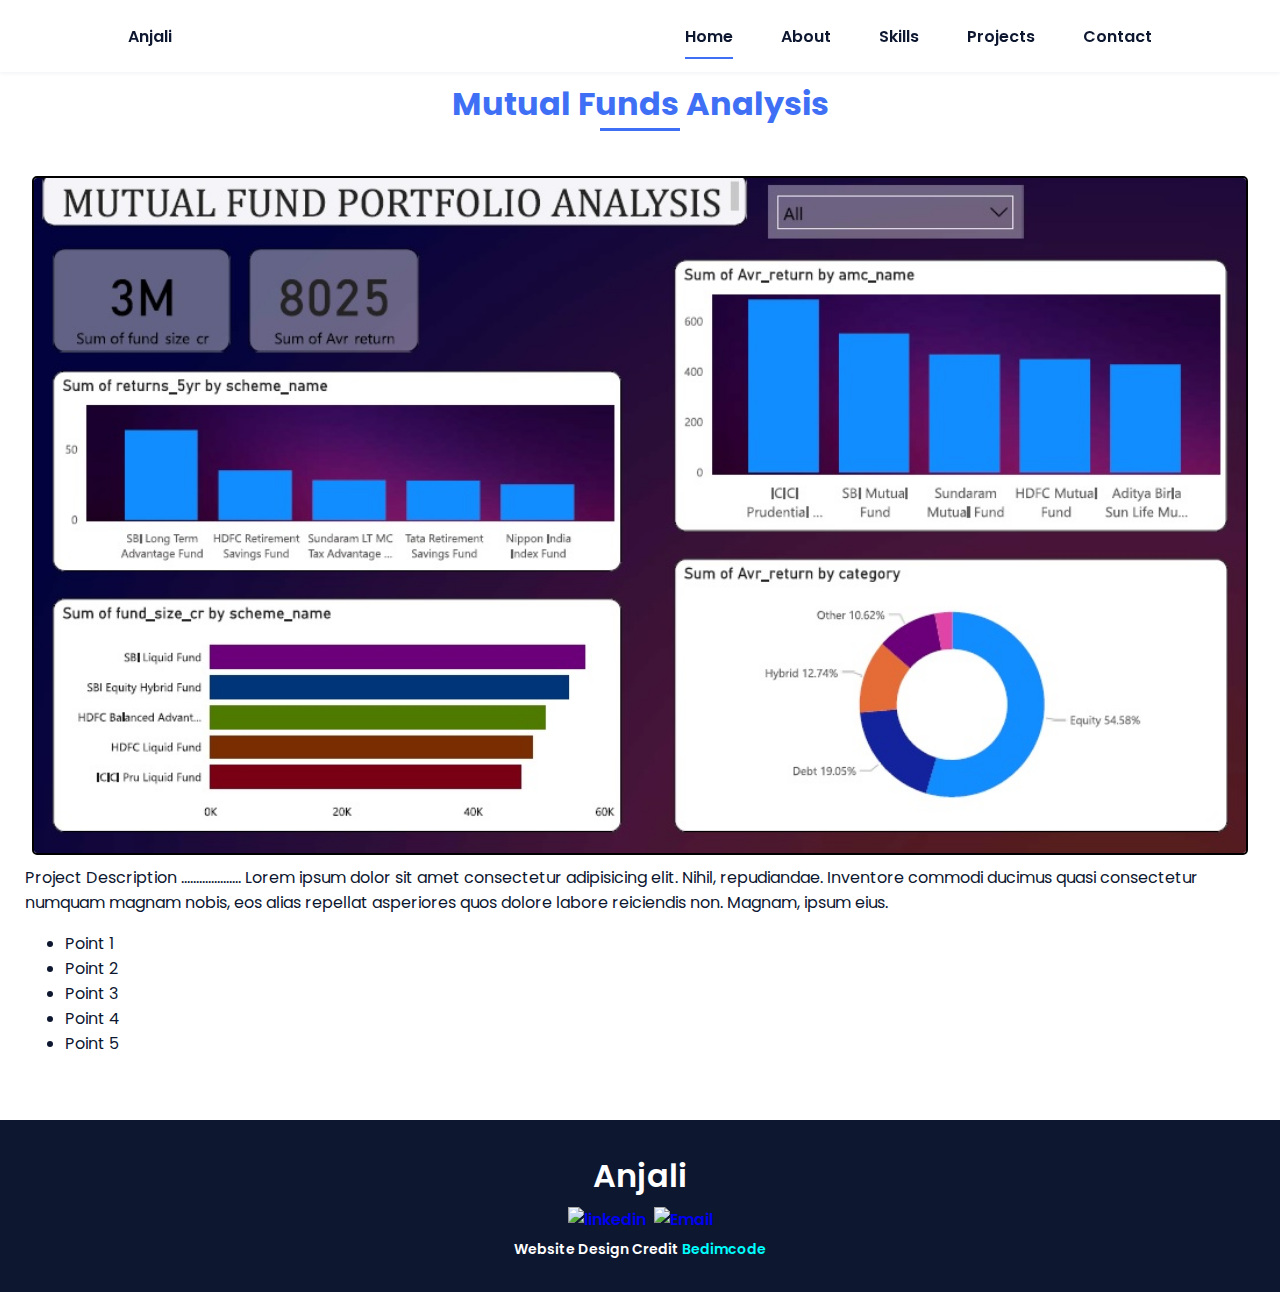
==== project/mutual-funds.html @ 1f5aa416 "Merge pull request #2 from rajat-jkg/enhance" ====
<!DOCTYPE html>
<html lang="en">
    <head>
        <meta charset="UTF-8">
        <meta name="viewport" content="width=device-width, initial-scale=1.0">
        <meta name="description" content="I am an Engineering Student, currently studying at Raj Kumar Goel Institute of Technology. I am skilled at Python, SQL and PwerBI. I am aspiring for job as a Data Analyst.">
        <meta property="og:image" content="assets/img/about.png">
        <link rel="stylesheet" href="../assets/css/styles.css">

        <!-- =====BOX ICONS===== -->
        <link href='https://cdn.jsdelivr.net/npm/boxicons@2.0.5/css/boxicons.min.css' rel='stylesheet'>

        <title>Mutual Funds Analysis</title>
    </head>
    <body>
        <header class="l-header">
            <nav class="nav bd-grid">
                <div>
                    <a href="https://anjali-gupta.me" class="nav__logo">Anjali</a>
                </div>

                <div class="nav__menu" id="nav-menu">
                    <ul class="nav__list">
                        <li class="nav__item"><a href="../#home" class="nav__link active">Home</a></li>
                        <li class="nav__item"><a href="../#about" class="nav__link">About</a></li>
                        <li class="nav__item"><a href="../#skills" class="nav__link">Skills</a></li>
                        <li class="nav__item"><a href="../#work" class="nav__link">Projects</a></li>
                        <li class="nav__item"><a href="../#contact" class="nav__link">Contact</a></li>
                    </ul>
                </div>

                <div class="nav__toggle" id="nav-toggle">
                    <i class='bx bx-menu'></i>
                </div>
            </nav>
        </header>

        <section class="section">
            <h2 class="section-title" >Mutual Funds Analysis</h2>
            <img src="project-reports/mutual-funds.jpg" alt="Mutual Funds Report" class="report_image">
            <div class="Project_Description">
                <p class="description__text">Project Description ....................
                    Lorem ipsum dolor sit amet consectetur adipisicing elit. Nihil, repudiandae. Inventore commodi ducimus quasi consectetur numquam magnam nobis, eos alias repellat asperiores quos dolore labore reiciendis non. Magnam, ipsum eius.
                </p>
                <ol class="description_list">
                    <li>Point 1</li>
                    <li>Point 2</li>
                    <li>Point 3</li>
                    <li>Point 4</li>
                    <li>Point 5</li>
                </ol>
            </div>

        </section>



        <footer class="footer">
            
            <p class="footer__title">Anjali</p>
            <div class="contact-icon-container" id="contact">
                <a href="https://www.linkedin.com/in/anjali-gupta-998019255/"><img src="../assets/img/linkedIn-icon.png" alt="linkedin" class="contact-icon"></a>
                <a href="mailto:guptaanjali2730@gmail.com"><img src="../assets/img/gmail-icon.png" alt="Email" class="contact-icon"></a>
            </div>
            <p class="footer__copy">Website Design Credit <a href="https://github.com/bedimcode" style="color: aqua;">Bedimcode</p>
        </footer>

        <!--===== SCROLL REVEAL =====-->
        <script src="https://unpkg.com/scrollreveal"></script>

        <!--===== MAIN JS =====-->
        <script src="../assets/js/main.js"></script>
    </body>
</html>
---- assets/css/styles.css ----
/*===== GOOGLE FONTS =====*/
@import url("https://fonts.googleapis.com/css2?family=Poppins:wght@400;600;700&display=swap");
/*===== VARIABLES CSS =====*/
:root {
  --header-height: 3rem;
  --font-semi: 600;
  /*===== Colores =====*/
  /*Purple 260 - Red 355 - Blue 224 - Pink 340*/
  /* HSL color mode */
  --hue-color: 224;
  --first-color: hsl(var(--hue-color), 89%, 60%);
  --second-color: hsl(var(--hue-color), 56%, 12%);
  /*===== Fuente y tipografia =====*/
  --body-font: 'Poppins', sans-serif;
  --big-font-size: 2rem;
  --h2-font-size: 1.25rem;
  --normal-font-size: .938rem;
  --smaller-font-size: .75rem;
  /*===== Margenes =====*/
  --mb-2: 1rem;
  --mb-4: 2rem;
  --mb-5: 2.5rem;
  --mb-6: 3rem;
  /*===== z index =====*/
  --z-back: -10;
  --z-fixed: 100;
}

@media screen and (min-width: 968px) {
  :root {
    --big-font-size: 3.5rem;
    --h2-font-size: 2rem;
    --normal-font-size: 1rem;
    --smaller-font-size: .875rem;
  }
}

/*===== BASE =====*/
*, ::before, ::after {
  box-sizing: border-box;
}

html {
  scroll-behavior: smooth;
}

body {
  margin: var(--header-height) 0 0 0;
  font-family: var(--body-font);
  font-size: var(--normal-font-size);
  color: var(--second-color);
}

h1, h2, p {
  margin: 0;
}

ul {
  margin: 0;
  padding: 0;
  list-style: none;
}

a {
  text-decoration: none;
}

img {
  max-width: 100%;
  height: auto;
  display: block;
}

/*===== CLASS CSS ===== */
.section-title {
  position: relative;
  font-size: var(--h2-font-size);
  color: var(--first-color);
  margin-top: var(--mb-2);
  margin-bottom: var(--mb-4);
  text-align: center;
}

.section-title::after {
  position: absolute;
  content: '';
  width: 64px;
  height: 0.18rem;
  left: 0;
  right: 0;
  margin: auto;
  top: 2rem;
  background-color: var(--first-color);
}

.section {
  padding-top: 3rem;
  padding-bottom: 2rem;
}

/*===== LAYOUT =====*/
.bd-grid {
  max-width: 1024px;
  display: grid;
  margin-left: var(--mb-2);
  margin-right: var(--mb-2);
}

.l-header {
  width: 100%;
  position: fixed;
  top: 0;
  left: 0;
  z-index: var(--z-fixed);
  background-color: #fff;
  box-shadow: 0 1px 4px rgba(146, 161, 176, 0.15);
}

/*===== NAV =====*/
.nav {
  height: var(--header-height);
  display: flex;
  justify-content: space-between;
  align-items: center;
  font-weight: var(--font-semi);
}

@media screen and (max-width: 767px) {
  .nav__menu {
    position: fixed;
    top: var(--header-height);
    right: -100%;
    width: 80%;
    height: 100%;
    padding: 2rem;
    background-color: var(--second-color);
    transition: .5s;
  }
}

.nav__item {
  margin-bottom: var(--mb-4);
}

.nav__link {
  position: relative;
  color: #fff;
}

.nav__link:hover {
  position: relative;
}

.nav__link:hover::after {
  position: absolute;
  content: '';
  width: 100%;
  height: 0.18rem;
  left: 0;
  top: 2rem;
  background-color: var(--first-color);
}

.nav__logo {
  color: var(--second-color);
}

.nav__toggle {
  color: var(--second-color);
  font-size: 1.5rem;
  cursor: pointer;
}

/*Active menu*/
.active::after {
  position: absolute;
  content: '';
  width: 100%;
  height: 0.18rem;
  left: 0;
  top: 2rem;
  background-color: var(--first-color);
}

/*=== Show menu ===*/
.show {
  right: 0;
}

/*===== HOME =====*/
.home {
  position: relative;
  row-gap: 5rem;
  padding: 4rem 0 5rem;
}

.home__data {
  align-self: center;
}

.home__title {
  font-size: var(--big-font-size);
  margin-bottom: var(--mb-4);
}

.home__title-color {
  color: var(--first-color);
}

.home__social {
  display: flex;
  flex-direction: column;
}

.home__social-icon {
  width: max-content;
  margin-bottom: var(--mb-2);
  font-size: 1.5rem;
  color: var(--second-color);
}

.home__social-icon:hover {
  color: var(--first-color);
}

.home__img {
  position: absolute;
  right: 0;
  bottom: 0;
  width: 260px;
}

.home__blob {
  fill: var(--first-color);
}

.home__blob-img {
  width: 360px;
}

/*BUTTONS*/
.button {
  display: inline-block;
  background-color: var(--first-color);
  color: #fff;
  padding: .75rem 2.5rem;
  font-weight: var(--font-semi);
  border-radius: .5rem;
  transition: .3s;
}

.button:hover {
  box-shadow: 0px 10px 36px rgba(0, 0, 0, 0.15);
}

/* ===== ABOUT =====*/
.about__container {
  row-gap: 2rem;
  text-align: center;
}

.about__subtitle {
  margin-bottom: var(--mb-2);
}

.about__img {
  justify-self: center;
}

.about__img img {
  width: 200px;
  border-radius: .5rem;
}

/* ===== SKILLS =====*/
.skills__container {
  row-gap: 2rem;
  text-align: center;
}

.skills__subtitle {
  margin-bottom: var(--mb-2);
}

.skills__text {
  margin-bottom: var(--mb-4);
}

.skills__data {
  display: flex;
  justify-content: space-between;
  align-items: center;
  position: relative;
  font-weight: var(--font-semi);
  padding: .5rem 1rem;
  margin-bottom: var(--mb-4);
  border-radius: .5rem;
  box-shadow: 0px 4px 25px rgba(14, 36, 49, 0.15);
}

.skills__icon {
  font-size: 2rem;
  margin-right: var(--mb-2);
  color: var(--first-color);
}

.skills__names {
  display: flex;
  align-items: center;
}

.skills__bar {
  position: absolute;
  left: 0;
  bottom: 0;
  background-color: var(--first-color);
  height: .25rem;
  border-radius: .5rem;
  z-index: var(--z-back);
}

.skills__html {
  width: 95%;
}

.skills__css {
  width: 85%;
}

.skills__js {
  width: 65%;
}

.skills__ux {
  width: 85%;
}

.skills__img {
  border-radius: .5rem;
}

/* ===== WORK =====*/
.work__container {
  row-gap: 2rem;
}

.work__img {
  box-shadow: 0px 4px 25px rgba(14, 36, 49, 0.15);
  border-radius: .5rem;
  overflow: hidden;
}

.work__img img {
  transition: 1s;
}

.work__img img:hover {
  transform: scale(1.1);
}

/* ===== CONTACT =====*/
.contact__input {
  width: 100%;
  font-size: var(--normal-font-size);
  font-weight: var(--font-semi);
  padding: 1rem;
  border-radius: .5rem;
  border: 1.5px solid var(--second-color);
  outline: none;
  margin-bottom: var(--mb-4);
}

.contact__button {
  display: block;
  border: none;
  outline: none;
  font-size: var(--normal-font-size);
  cursor: pointer;
  margin-left: auto;
}

/* ===== FOOTER =====*/
.footer {
  background-color: var(--second-color);
  color: #fff;
  text-align: center;
  font-weight: var(--font-semi);
  padding: 2rem 0;
}

.footer__title {
  font-size: 2rem;
  margin-bottom: 5px;
}

.footer__social {
  margin-bottom: var(--mb-4);
}

.footer__icon {
  font-size: 1.5rem;
  color: #fff;
  margin: 0 var(--mb-2);
}

.footer__copy {
  font-size: var(--smaller-font-size);
}

/* ===== MEDIA QUERIES=====*/
@media screen and (max-width: 320px) {
  .home {
    row-gap: 2rem;
  }
 
  .home__img {
    display: none;
  }
}
@media screen and (max-width: 380px) {

  
  .home__img {
    width: 160px;
  }
}

@media screen and (min-width: 576px) {

  .home {
    padding: 4rem 0 2rem;
  }
  .home__social {
    padding-top: 0;
    padding-bottom: 2.5rem;
    flex-direction: row;
    align-self: flex-end;
  }
  .home__social-icon {
    margin-bottom: 0;
    margin-right: var(--mb-4);
  }
  .home__img {
    width: 300px;
    bottom: 25%;
  }
  .about__container {
    grid-template-columns: repeat(2, 1fr);
    align-items: center;
    text-align: initial;
  }
  .skills__container {
    grid-template-columns: .7fr;
    justify-content: center;
    column-gap: 1rem;
  }
  .work__container {
    grid-template-columns: repeat(2, 1fr);
    column-gap: 2rem;
    padding-top: 2rem;
  }
  .contact__form {
    width: 360px;
    padding-top: 2rem;
  }
  .contact__container {
    justify-items: center;
  }
}

@media screen and (min-width: 768px) {

  body {
    margin: 0;
  }
  .section {
    padding-top: 4rem;
    padding-bottom: 3rem;
  }
  .section-title {
    margin-bottom: var(--mb-6);
  }
  .section-title::after {
    width: 80px;
    top: 3rem;
  }
  .nav {
    height: calc(var(--header-height) + 1.5rem);
  }
  .nav__list {
    display: flex;
    padding-top: 0;
  }
  .nav__item {
    margin-left: var(--mb-6);
    margin-bottom: 0;
  }
  .nav__toggle {
    display: none;
  }
  .nav__link {
    color: var(--second-color);
  }
  .home {
    padding: 8rem 0 2rem;
  }
  .home__img {
    width: 400px;
    bottom: 10%;
  }
  .about__container {
    padding-top: 2rem;
  }
  .about__img img {
    width: 300px;
  }
  .skills__container {
    grid-template-columns: repeat(2, 1fr);
    column-gap: 2rem;
    align-items: center;
    text-align: initial;
  }
  .work__container {
    grid-template-columns: repeat(3, 1fr);
    column-gap: 2rem;
  }

  
}

@media screen and (min-width: 992px) {
  .bd-grid {
    margin-left: auto;
    margin-right: auto;
  }
  .home {
    padding: 10rem 0 2rem;
  }
  .home__img {
    width: 450px;
  }
}

.contact-icon-container{
  text-align: center;
}


.contact-icon{
  display: inline;
  margin: 2px;
  width: 45px;
  align-content: center;
  margin-bottom: 7px;
  /* transition: 500ms; */
}

.contact-icon:hover{
  width: 40px;
  padding-bottom: 5px;
  transition: 500ms;
}




.description_list{
  list-style: disc;
} 

.Project_Description{
  margin: 5px 25px;
}

.report_image{
  width: 95%;
  margin: 10px auto;
  border: black 2px solid;
  border-radius: 5px;
}
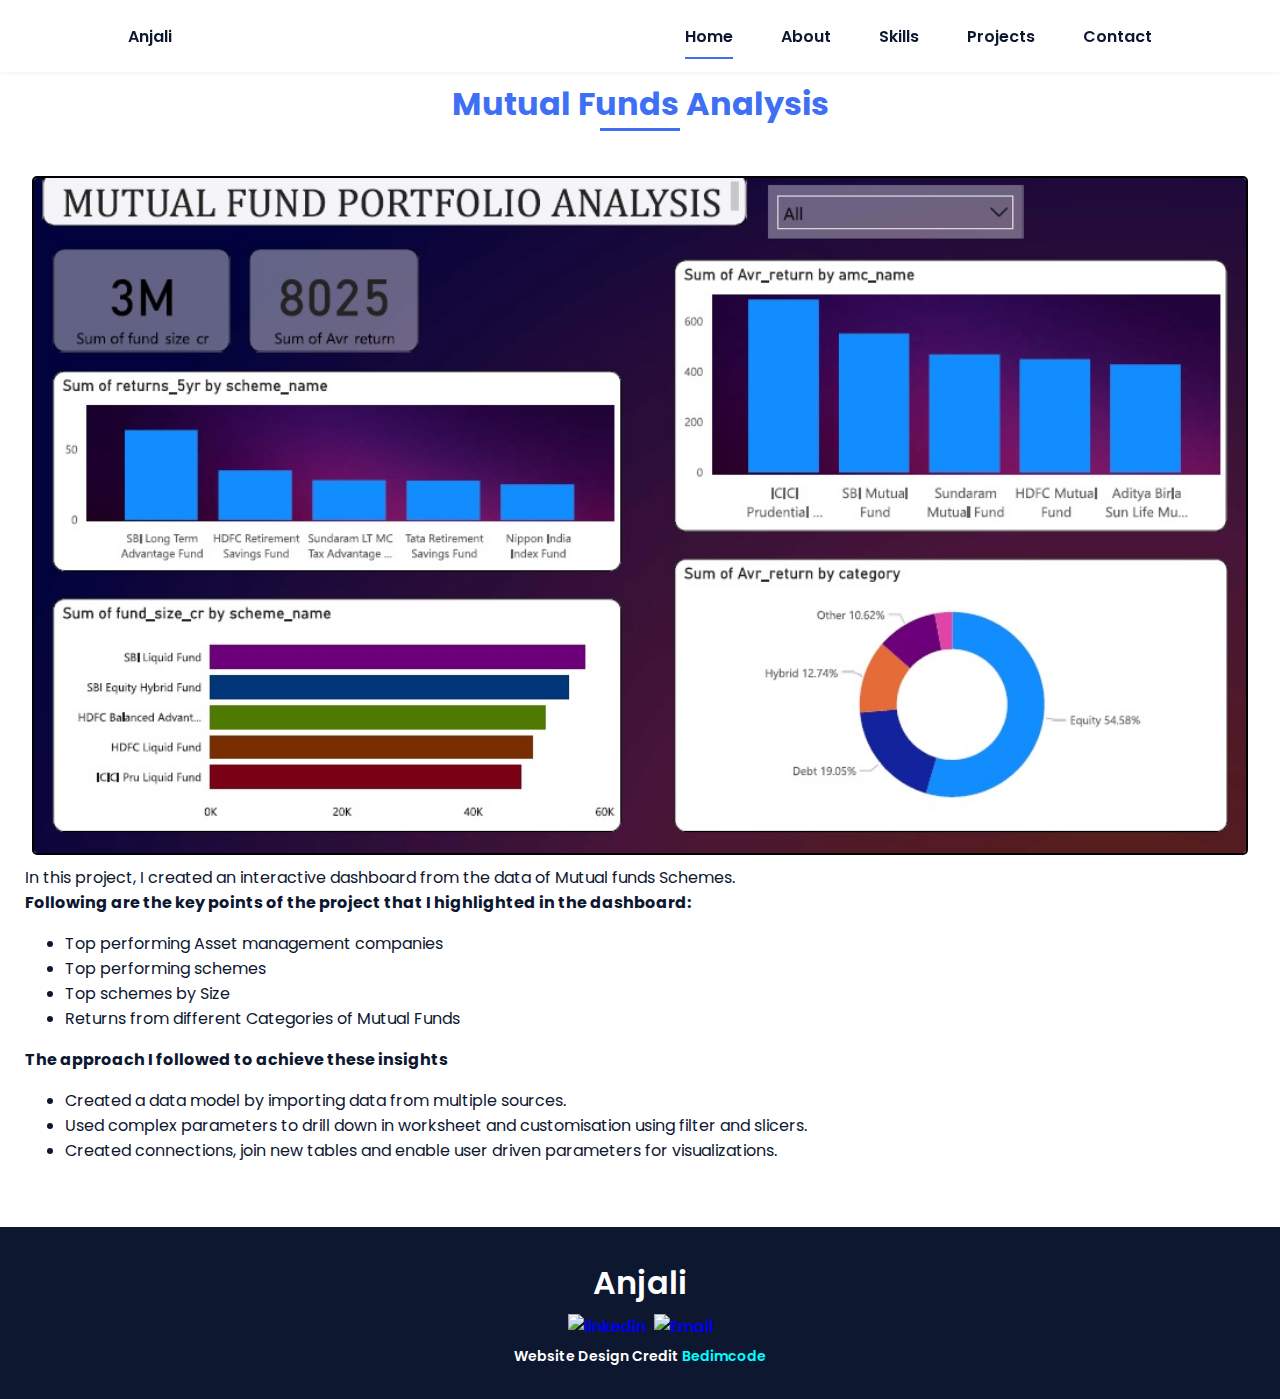
==== commit 47004b06: "Merge pull request #3 from rajat-jkg/enhance" ====
--- a/project/mutual-funds.html
+++ b/project/mutual-funds.html
@@ -39,16 +39,25 @@
             <h2 class="section-title" >Mutual Funds Analysis</h2>
             <img src="project-reports/mutual-funds.jpg" alt="Mutual Funds Report" class="report_image">
             <div class="Project_Description">
-                <p class="description__text">Project Description ....................
-                    Lorem ipsum dolor sit amet consectetur adipisicing elit. Nihil, repudiandae. Inventore commodi ducimus quasi consectetur numquam magnam nobis, eos alias repellat asperiores quos dolore labore reiciendis non. Magnam, ipsum eius.
+                <p class="description__text">
+                    In this project, I created an interactive dashboard from the data of Mutual funds Schemes. <br>
                 </p>
+                <p><b>Following are the key points of the project that I highlighted in the dashboard:</b></p>
+                
                 <ol class="description_list">
-                    <li>Point 1</li>
-                    <li>Point 2</li>
-                    <li>Point 3</li>
-                    <li>Point 4</li>
-                    <li>Point 5</li>
+                    <li>Top performing Asset management companies</li>
+                    <li>Top performing schemes</li>
+                    <li>Top schemes by Size</li>
+                    <li>Returns from different Categories of Mutual Funds</li>
                 </ol>
+
+                <p><b>The approach I followed to achieve these insights</b></p>
+                <ol class="description_list">
+                    <li>Created a data model by importing data from multiple sources.</li>
+                    <li>Used complex parameters to drill down in worksheet and customisation using filter and slicers. </li>
+                    <li>Created connections, join new tables and enable user driven parameters for visualizations.</li>
+                </ol>
+                
             </div>
 
         </section>
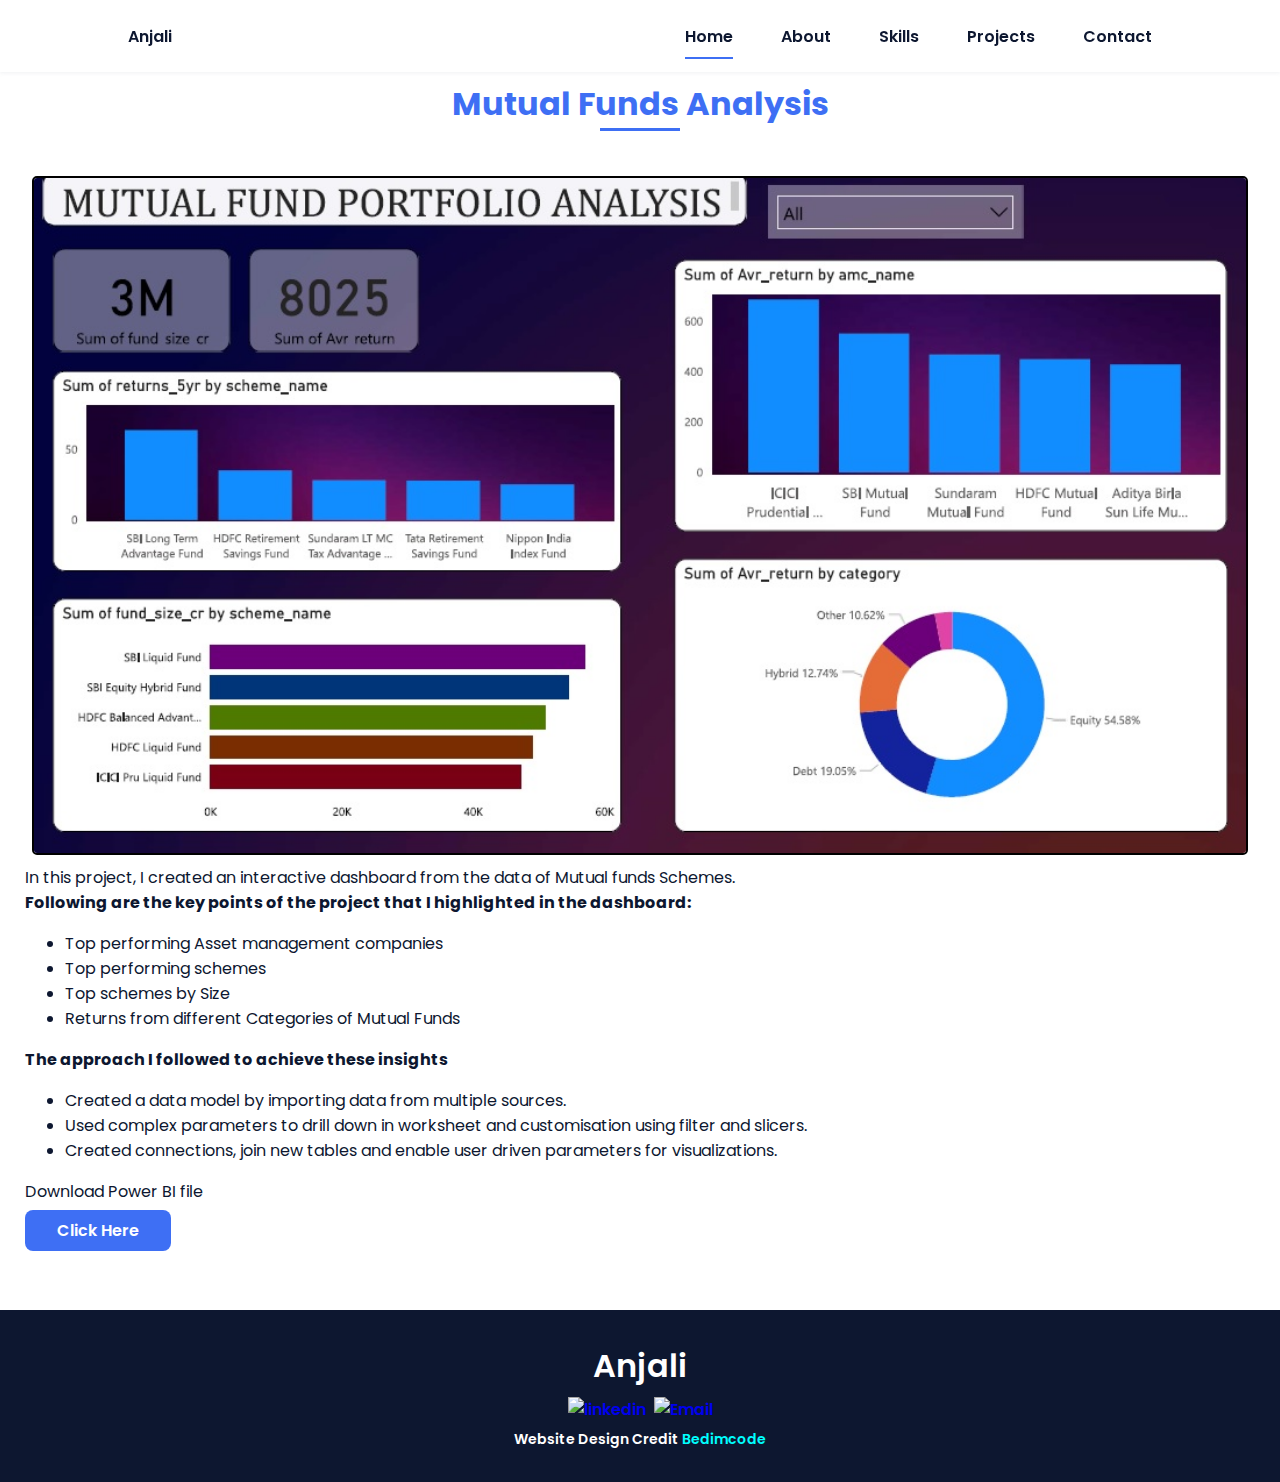
==== commit a8299c34: "Merge pull request #4 from rajat-jkg/enhance" ====
--- a/project/mutual-funds.html
+++ b/project/mutual-funds.html
@@ -57,9 +57,11 @@
                     <li>Used complex parameters to drill down in worksheet and customisation using filter and slicers. </li>
                     <li>Created connections, join new tables and enable user driven parameters for visualizations.</li>
                 </ol>
-                
+                <p>Download Power BI file</p>
+            <a href="./powerbi-files/mutual-funds.pbix" class="button " style="margin: 6px 0px;">Click Here</a>
             </div>
-
+            
+            
         </section>
 
 
--- a/assets/css/styles.css
+++ b/assets/css/styles.css
@@ -243,7 +243,7 @@
   display: inline-block;
   background-color: var(--first-color);
   color: #fff;
-  padding: .75rem 2.5rem;
+  padding: .5rem 2rem;
   font-weight: var(--font-semi);
   border-radius: .5rem;
   transition: .3s;
@@ -251,6 +251,7 @@
 
 .button:hover {
   box-shadow: 0px 10px 36px rgba(0, 0, 0, 0.15);
+  border-radius: 0px;
 }
 
 /* ===== ABOUT =====*/
@@ -577,4 +578,8 @@
   margin: 10px auto;
   border: black 2px solid;
   border-radius: 5px;
-}+}
+
+.download{
+  margin: 2px 8px;
+}
